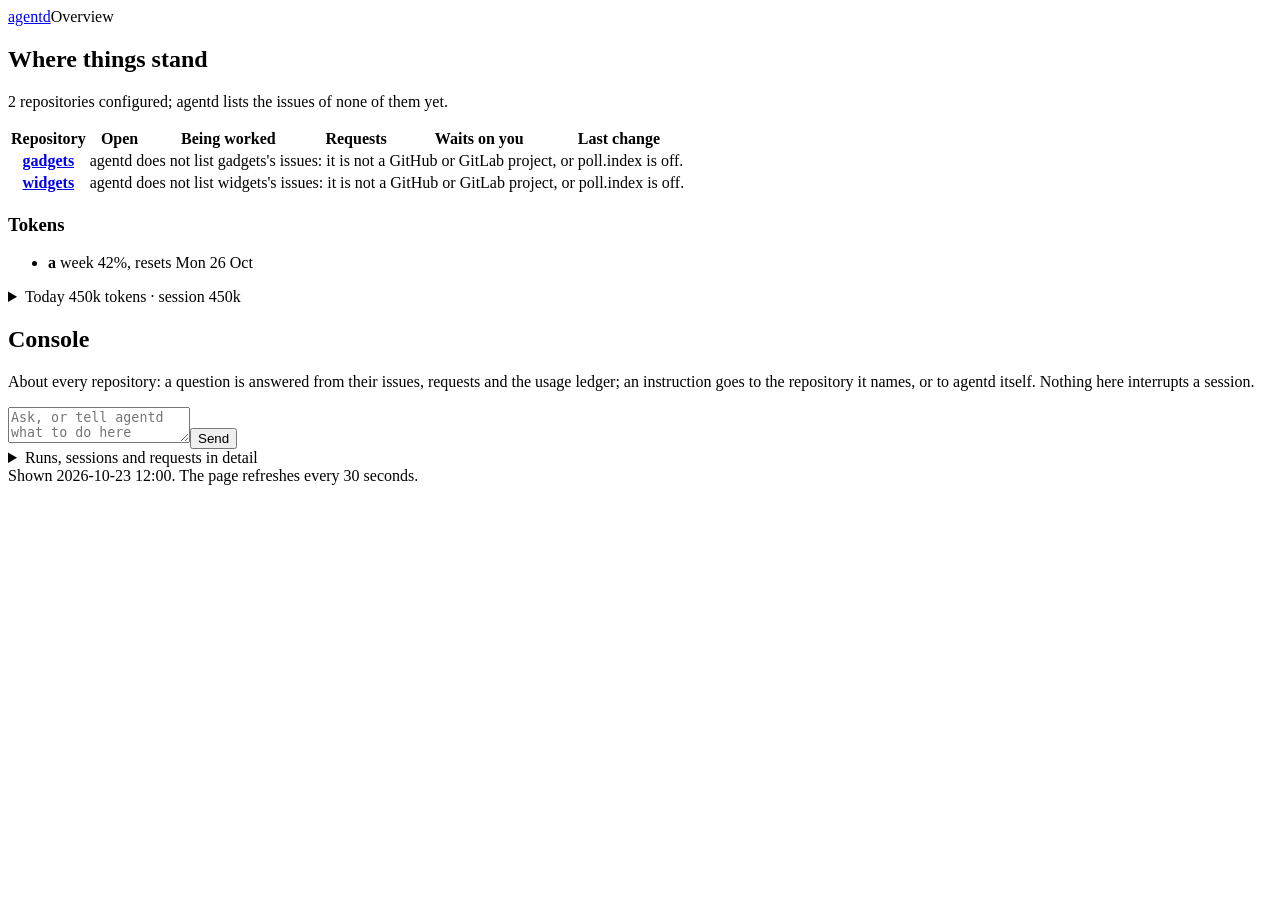
==== testdata/ui/index.html @ 37687d59 "#69 E the console box at each level: the same box on the home, repository and issue pages, posting w" ====
<!doctype html>
<html lang="en">
<head>
<meta charset="utf-8">
<meta name="viewport" content="width=device-width, initial-scale=1">
<title>Overview</title>
<link rel="stylesheet" href="/ui.css">
<script src="/ui.js" defer></script>
</head>
<body>
<header class="topbar"><a class="brand" href="/">agentd</a><span class="topbar-title">Overview</span></header>
<main>

<section id="home" data-refresh aria-labelledby="home-h"><h2 id="home-h" class="visually-hidden">Where things stand</h2>
<p class="state-sentence">2 repositories configured; agentd lists the issues of none of them yet.</p>
<table class="home-table"><thead><tr><th scope="col">Repository</th><th scope="col">Open</th><th scope="col">Being worked</th><th scope="col">Requests</th><th scope="col">Waits on you</th><th scope="col">Last change</th></tr></thead>
<tbody><tr><th scope="row"><a href="/repo/gadgets">gadgets</a></th><td colspan="5" class="muted">agentd does not list gadgets&#39;s issues: it is not a GitHub or GitLab project, or poll.index is off.</td></tr><tr><th scope="row"><a href="/repo/widgets">widgets</a></th><td colspan="5" class="muted">agentd does not list widgets&#39;s issues: it is not a GitHub or GitLab project, or poll.index is off.</td></tr></tbody></table>
<div class="meter" aria-label="Token meter"><h3>Tokens</h3>
<ul class="meter-accounts"><li><strong>a</strong> week 42%, resets Mon 26 Oct</li></ul>
<details class="meter-today" data-key="home-today"><summary>Today 450k tokens · session 450k</summary>
<div class="meter-split"><div><h4>By kind</h4><ul><li>session 450k</li></ul></div>
<div><h4>By repository</h4><ul><li>widgets 450k</li></ul></div>
<div><h4>By session</h4><ul><li>w17 450k</li></ul></div></div></details>
</div>
</section>
<section class="console-box" id="console-box" data-refresh aria-labelledby="console-h"><h2 id="console-h">Console</h2>
<p class="muted">About every repository: a question is answered from their issues, requests and the usage ledger; an instruction goes to the repository it names, or to agentd itself. Nothing here interrupts a session.</p>

<form method="post" action="/reply" enctype="multipart/form-data"><input type="hidden" name="token" value="abababababababababababababababababababababababababababababababab"><input type="hidden" name="back" value="/"><input type="hidden" name="src" value="night"><input type="hidden" name="repository" value=""><input type="hidden" name="scope" value="home">
<div class="composer-row"><textarea name="text" rows="2" maxlength="4000" aria-label="Your message" required placeholder="Ask, or tell agentd what to do here"></textarea><button type="submit">Send</button></div></form>
</section>
<details class="home-detail" data-key="home-detail"><summary>Runs, sessions and requests in detail</summary>
<section id="runs" class="runs" data-refresh aria-label="Runs">
<ul class="chips"><li class="chip">
<strong>night</strong> <span class="badge mode-live">live</span>
<span class="meta">started 6h · spent 450k of 5.0M</span>
</li><li class="chip">
<strong>coord</strong> <span class="badge mode-live">live</span>
<span class="meta">started 6h</span>
</li><li class="chip account chip-over">
<strong>a</strong> <span class="badge state-working">room</span>
<span class="meta">5h 30% · week 42% until 2026-10-26 12:00 · read 5m</span>
<div class="usage"><svg class="spark" viewBox="0 0 120 24" width="120" height="24" role="img" aria-label="weekly percent this week"><line class="spark-limit" x1="0" x2="120" y1="2.4" y2="2.4"/><path d="M67.7 14.6 L68.2 14.4 L68.5 13.9"/></svg>
<span class="meta">today 450k · week 450k · 75k/h over 6h (&#43;2.77%/h) · at reset 241% <span class="badge alert">over 90%</span></span>
<details class="usage-split" data-key="usage-a"><summary>what used it this week</summary><ul class="meta"><li>w17 450k</li></ul></details></div>
</li></ul>
</section>
<section id="needs" data-refresh aria-labelledby="needs-h">
<h2 id="needs-h">Needs you <span class="count">4</span></h2>
<article class="card need need-decision">
<header class="card-head">
<span class="badge kind-decision">blocking</span>
<a class="session" href="/session/night/s-blocked">s-blocked</a>
<span class="muted">widgets · waiting 2h</span>
</header>

<div class="question md"><p>Which &lt;b&gt;colour&lt;/b&gt;?</p>
</div>
<div class="context md"><p>&lt;/pre&gt;&lt;script&gt;y()&lt;/script&gt;</p>
</div>
<dl class="facts">


<dt>Recommended</dt><dd>b</dd>
</dl>
<form class="answer" method="post" action="/answer"><input type="hidden" name="token" value="abababababababababababababababababababababababababababababababab"><input type="hidden" name="back" value="/"><input type="hidden" name="src" value="night"><input type="hidden" name="session" value="s-blocked"><input type="hidden" name="id" value="Q1">
<div class="choices"><button type="submit" name="choice" value="a"><span class="option-label">Blue</span><span class="option-note">old logo</span></button><button type="submit" name="choice" value="b" class="recommended"><span class="option-label">Green</span><span class="option-note">new guide</span></button></div>

</form>
<details class="own-words" data-key="night-s-blocked-Q1-own"><summary>Answer in your own words</summary>
<form class="answer" method="post" action="/answer"><input type="hidden" name="token" value="abababababababababababababababababababababababababababababababab"><input type="hidden" name="back" value="/"><input type="hidden" name="src" value="night"><input type="hidden" name="session" value="s-blocked"><input type="hidden" name="id" value="Q1">
<textarea name="other" rows="2" maxlength="2000" aria-label="Your own words" required></textarea>
<p class="muted">Your own words reach the session but do not settle the decision.</p><div class="choices"><button type="submit">Send</button></div></form></details>


</article><article class="card need need-decision">
<header class="card-head">
<span class="badge kind-decision">blocking</span>
<a class="session" href="/session/night/txt1">txt1</a>
<span class="muted">widgets · waiting 45m</span>
</header>

<div class="question md"><p>the Questions in STATUS.md</p>
</div>
<div class="context md"><p>Which colour should the <strong>logo</strong> be?</p>
</div>

<form class="answer" method="post" action="/answer"><input type="hidden" name="token" value="abababababababababababababababababababababababababababababababab"><input type="hidden" name="back" value="/"><input type="hidden" name="src" value="night"><input type="hidden" name="session" value="txt1"><input type="hidden" name="id" value="status-920d6f4df245">
<textarea name="text" rows="3" maxlength="2000" aria-label="Your answer" required></textarea><div class="choices"><button type="submit">Answer</button></div>
</form>



</article><article class="card need need-usage-limited">
<header class="card-head">
<span class="badge kind-usage-limited">usage-limited</span>
<a class="session" href="/session/coord/lim1">lim1</a>
<span class="muted">widgets · waiting 40m</span>
</header>
<div class="md"><p>usage limit until 14:00</p>
</div>
</article><article class="card need need-decision">
<header class="card-head">
<span class="badge kind-decision">decision</span>
<a class="session" href="/session/coord/g1">g1</a>
<span class="muted">gadgets · waiting 25m</span>
</header>

<div class="question md"><p>Release gadgets 2.0?</p>
</div>

<dl class="facts">
<dt>Why</dt><dd>the changelog is ready</dd>


</dl>
<form class="answer" method="post" action="/answer"><input type="hidden" name="token" value="abababababababababababababababababababababababababababababababab"><input type="hidden" name="back" value="/"><input type="hidden" name="src" value="coord"><input type="hidden" name="session" value="g1"><input type="hidden" name="id" value="Q1">
<div class="choices"><button type="submit" name="answer" value="yes">Yes</button><button type="submit" name="answer" value="no">No</button></div>

</form>
<details class="own-words" data-key="coord-g1-Q1-own"><summary>Answer in your own words</summary>
<form class="answer" method="post" action="/answer"><input type="hidden" name="token" value="abababababababababababababababababababababababababababababababab"><input type="hidden" name="back" value="/"><input type="hidden" name="src" value="coord"><input type="hidden" name="session" value="g1"><input type="hidden" name="id" value="Q1">
<textarea name="other" rows="2" maxlength="2000" aria-label="Your own words" required></textarea>
<p class="muted">Your own words reach the session but do not settle the decision.</p><div class="choices"><button type="submit">Send</button></div></form></details>


</article>
</section>
<section id="repos" data-refresh aria-labelledby="repos-h">
<h2 id="repos-h">Repositories</h2>
<article class="card repo">
<header class="card-head"><h3>widgets</h3><span class="badge alert">3 need you</span><a class="console-link" href="/console/widgets">Console</a></header>
<ul class="rows"><li class="row">
<a class="session" href="/session/coord/lim1">lim1</a>
<span class="badge state-usage-limited">usage-limited</span>

<span class="meta"></span>
</li><li class="row">
<a class="session" href="/session/night/quiet1">quiet1</a>
<span class="badge state-working">working</span>

<span class="meta"></span>
</li><li class="row">
<a class="session" href="/session/night/s-blocked">s-blocked</a>
<span class="badge state-idle">idle</span>

<span class="meta"></span>
</li><li class="row">
<a class="session" href="/session/night/txt1">txt1</a>
<span class="badge state-blocked-on-owner">blocked-on-owner</span>

<span class="meta"></span>
</li><li class="row">
<a class="session" href="/session/night/w17">w17</a>
<span class="badge state-working">working</span>
<span class="head">Widgets blue &#34;&gt;&lt;b&gt;bold&lt;/b&gt;</span>
<span class="meta">context 120k · spent 450k · turn 20m</span>
</li><li class="row">
<a class="session" href="/session/night/w18">w18</a>
<span class="badge state-working">working</span>

<span class="meta"></span>
</li></ul>
<h4>Open requests</h4><ul class="rows"><li class="row">
<a href="https://gitlab.example/example-org/widgets/-/merge_requests/9" rel="noreferrer">!9</a>
<span class="badge ci-pending">CI pending</span>
<span class="meta">by contributor-c · open discussion</span>
</li></ul>
<details class="items" data-key="widgets-night-items"><summary>1 new item</summary>
<form method="post" action="/seen"><input type="hidden" name="token" value="abababababababababababababababababababababababababababababababab"><input type="hidden" name="back" value="/"><input type="hidden" name="src" value="night"><ul class="rows"><li class="row"><label><input type="checkbox" name="id" value="gitlab/example-org/widgets#19" checked> <span class="badge">issue</span> <a href="https://gitlab.example/example-org/widgets/-/issues/19" rel="noreferrer">&lt;iframe src=x&gt;</a></label></li></ul>
<div class="choices"><button type="submit">Mark the ticked items seen</button></div></form></details>
<details class="finished" data-key="widgets-finished"><summary>1 finished</summary><ul class="rows"><li class="row">
<a class="session" href="/session/night/done1">done1</a>
<span class="badge state-done">done</span>

<span class="meta"></span>
</li></ul></details>
</article><article class="card repo">
<header class="card-head"><h3>gadgets</h3><span class="badge alert">1 needs you</span><a class="console-link" href="/console/gadgets">Console</a></header>
<ul class="rows"><li class="row">
<a class="session" href="/session/coord/g1">g1</a>
<span class="badge state-working">working</span>

<span class="meta"></span>
</li></ul>



</article>
</section>

</details>
</main>
<footer class="foot muted">Shown 2026-10-23 12:00. The page refreshes every 30 seconds.</footer>
</body>
</html>
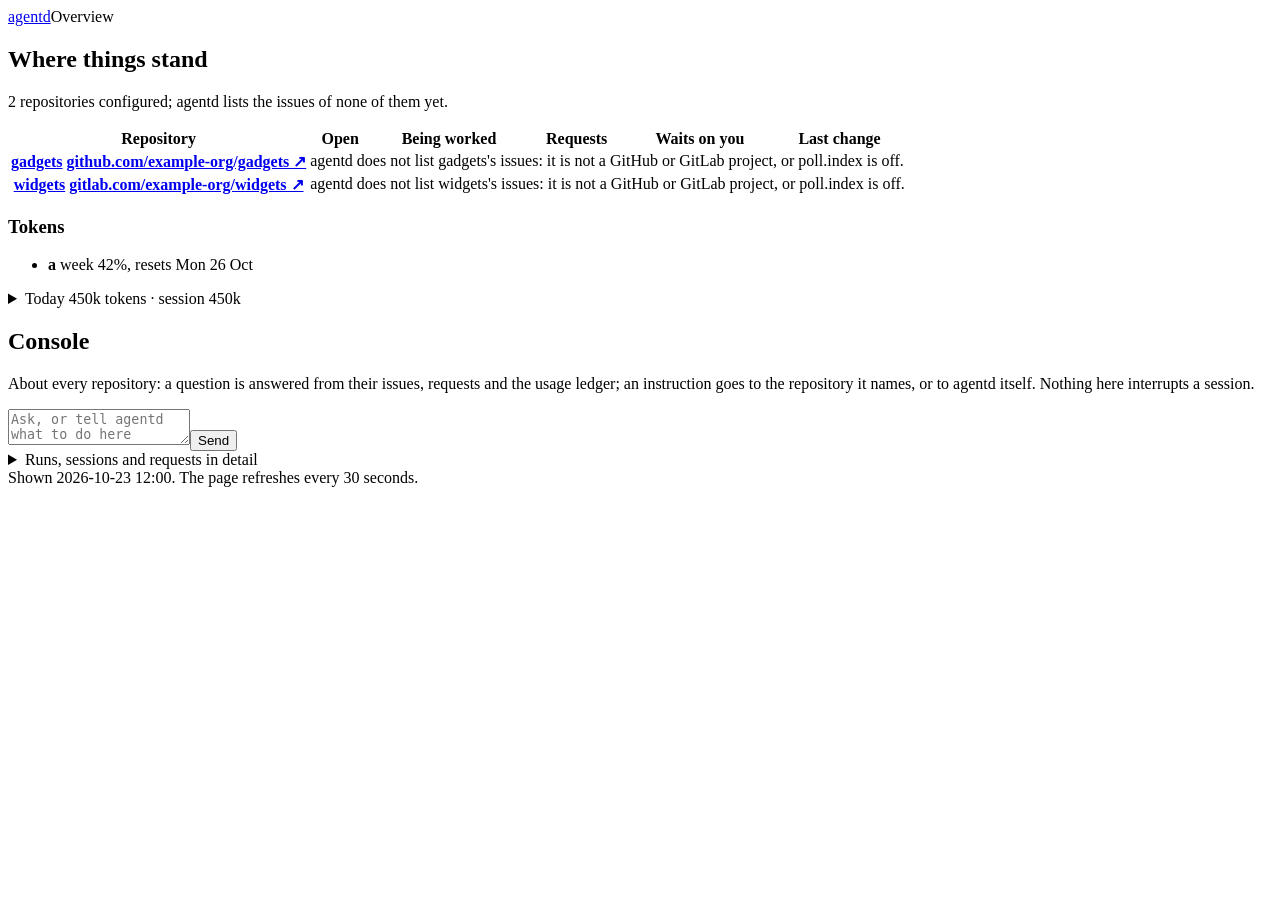
==== commit d5fde76c: "#69 G forge links: an issue's or a request's number opens it on its forge in a new tab, the title ag" ====
--- a/testdata/ui/index.html
+++ b/testdata/ui/index.html
@@ -14,7 +14,7 @@
 <section id="home" data-refresh aria-labelledby="home-h"><h2 id="home-h" class="visually-hidden">Where things stand</h2>
 <p class="state-sentence">2 repositories configured; agentd lists the issues of none of them yet.</p>
 <table class="home-table"><thead><tr><th scope="col">Repository</th><th scope="col">Open</th><th scope="col">Being worked</th><th scope="col">Requests</th><th scope="col">Waits on you</th><th scope="col">Last change</th></tr></thead>
-<tbody><tr><th scope="row"><a href="/repo/gadgets">gadgets</a></th><td colspan="5" class="muted">agentd does not list gadgets&#39;s issues: it is not a GitHub or GitLab project, or poll.index is off.</td></tr><tr><th scope="row"><a href="/repo/widgets">widgets</a></th><td colspan="5" class="muted">agentd does not list widgets&#39;s issues: it is not a GitHub or GitLab project, or poll.index is off.</td></tr></tbody></table>
+<tbody><tr><th scope="row"><a href="/repo/gadgets">gadgets</a> <a class="forge-link" href="https://github.com/example-org/gadgets" target="_blank" rel="noopener" title="Open on its forge">github.com/example-org/gadgets ↗</a></th><td colspan="5" class="muted">agentd does not list gadgets&#39;s issues: it is not a GitHub or GitLab project, or poll.index is off.</td></tr><tr><th scope="row"><a href="/repo/widgets">widgets</a> <a class="forge-link" href="https://gitlab.com/example-org/widgets" target="_blank" rel="noopener" title="Open on its forge">gitlab.com/example-org/widgets ↗</a></th><td colspan="5" class="muted">agentd does not list widgets&#39;s issues: it is not a GitHub or GitLab project, or poll.index is off.</td></tr></tbody></table>
 <div class="meter" aria-label="Token meter"><h3>Tokens</h3>
 <ul class="meter-accounts"><li><strong>a</strong> week 42%, resets Mon 26 Oct</li></ul>
 <details class="meter-today" data-key="home-today"><summary>Today 450k tokens · session 450k</summary>
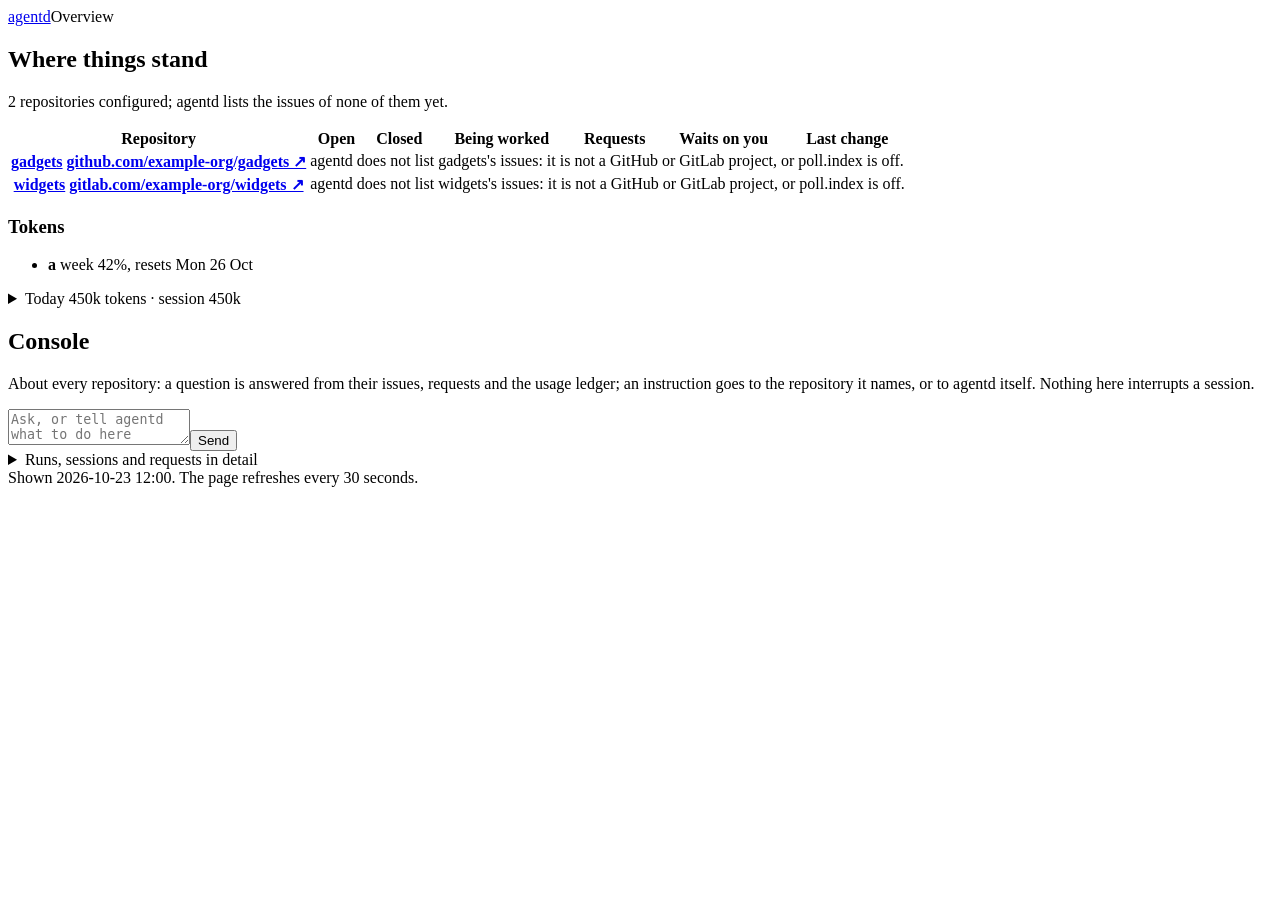
==== commit e14e6fda: "#93: the issue browser: open and closed lists, owner-set priority, umbrellas A repository page now l" ====
--- a/testdata/ui/index.html
+++ b/testdata/ui/index.html
@@ -13,8 +13,8 @@
 
 <section id="home" data-refresh aria-labelledby="home-h"><h2 id="home-h" class="visually-hidden">Where things stand</h2>
 <p class="state-sentence">2 repositories configured; agentd lists the issues of none of them yet.</p>
-<table class="home-table"><thead><tr><th scope="col">Repository</th><th scope="col">Open</th><th scope="col">Being worked</th><th scope="col">Requests</th><th scope="col">Waits on you</th><th scope="col">Last change</th></tr></thead>
-<tbody><tr><th scope="row"><a href="/repo/gadgets">gadgets</a> <a class="forge-link" href="https://github.com/example-org/gadgets" target="_blank" rel="noopener" title="Open on its forge">github.com/example-org/gadgets ↗</a></th><td colspan="5" class="muted">agentd does not list gadgets&#39;s issues: it is not a GitHub or GitLab project, or poll.index is off.</td></tr><tr><th scope="row"><a href="/repo/widgets">widgets</a> <a class="forge-link" href="https://gitlab.com/example-org/widgets" target="_blank" rel="noopener" title="Open on its forge">gitlab.com/example-org/widgets ↗</a></th><td colspan="5" class="muted">agentd does not list widgets&#39;s issues: it is not a GitHub or GitLab project, or poll.index is off.</td></tr></tbody></table>
+<table class="home-table"><thead><tr><th scope="col">Repository</th><th scope="col">Open</th><th scope="col">Closed</th><th scope="col">Being worked</th><th scope="col">Requests</th><th scope="col">Waits on you</th><th scope="col">Last change</th></tr></thead>
+<tbody><tr><th scope="row"><a href="/repo/gadgets">gadgets</a> <a class="forge-link" href="https://github.com/example-org/gadgets" target="_blank" rel="noopener" title="Open on its forge">github.com/example-org/gadgets ↗</a></th><td colspan="6" class="muted">agentd does not list gadgets&#39;s issues: it is not a GitHub or GitLab project, or poll.index is off.</td></tr><tr><th scope="row"><a href="/repo/widgets">widgets</a> <a class="forge-link" href="https://gitlab.com/example-org/widgets" target="_blank" rel="noopener" title="Open on its forge">gitlab.com/example-org/widgets ↗</a></th><td colspan="6" class="muted">agentd does not list widgets&#39;s issues: it is not a GitHub or GitLab project, or poll.index is off.</td></tr></tbody></table>
 <div class="meter" aria-label="Token meter"><h3>Tokens</h3>
 <ul class="meter-accounts"><li><strong>a</strong> week 42%, resets Mon 26 Oct</li></ul>
 <details class="meter-today" data-key="home-today"><summary>Today 450k tokens · session 450k</summary>
@@ -45,6 +45,16 @@
 <details class="usage-split" data-key="usage-a"><summary>what used it this week</summary><ul class="meta"><li>w17 450k</li></ul></details></div>
 </li></ul>
 </section>
+<section id="digest" data-refresh aria-labelledby="digest-h">
+<h2 id="digest-h">Waiting on you, oldest first <span class="count">3</span></h2>
+<ul class="rows"><li class="row digest-decision"><span class="badge">decision</span> <strong>widgets</strong>: <a href="/console/widgets-console#e-f21f073fafbb">Which &lt;b&gt;colour&lt;/b&gt;?</a>
+<span class="meta">Recommended: b</span>
+<span class="meta">waited 2h</span></li><li class="row digest-decision"><span class="badge">decision</span> <strong>widgets</strong>: <a href="/console/widgets-console#e-d060bd00aa7e">the Questions in STATUS.md</a>
+
+<span class="meta">waited 45m</span></li><li class="row digest-decision"><span class="badge">decision</span> <strong>gadgets</strong>: <a href="/console/gadgets#e-7e0e0674b5bc">Release gadgets 2.0?</a>
+
+<span class="meta">waited 25m</span></li></ul>
+</section>
 <section id="needs" data-refresh aria-labelledby="needs-h">
 <h2 id="needs-h">Needs you <span class="count">4</span></h2>
 <article class="card need need-decision">
@@ -152,7 +162,7 @@
 <span class="meta"></span>
 </li><li class="row">
 <a class="session" href="/session/night/w17">w17</a>
-<span class="badge state-working">working</span>
+<span class="badge state-stale">stale</span>
 <span class="head">Widgets blue &#34;&gt;&lt;b&gt;bold&lt;/b&gt;</span>
 <span class="meta">context 120k · spent 450k · turn 20m</span>
 </li><li class="row">
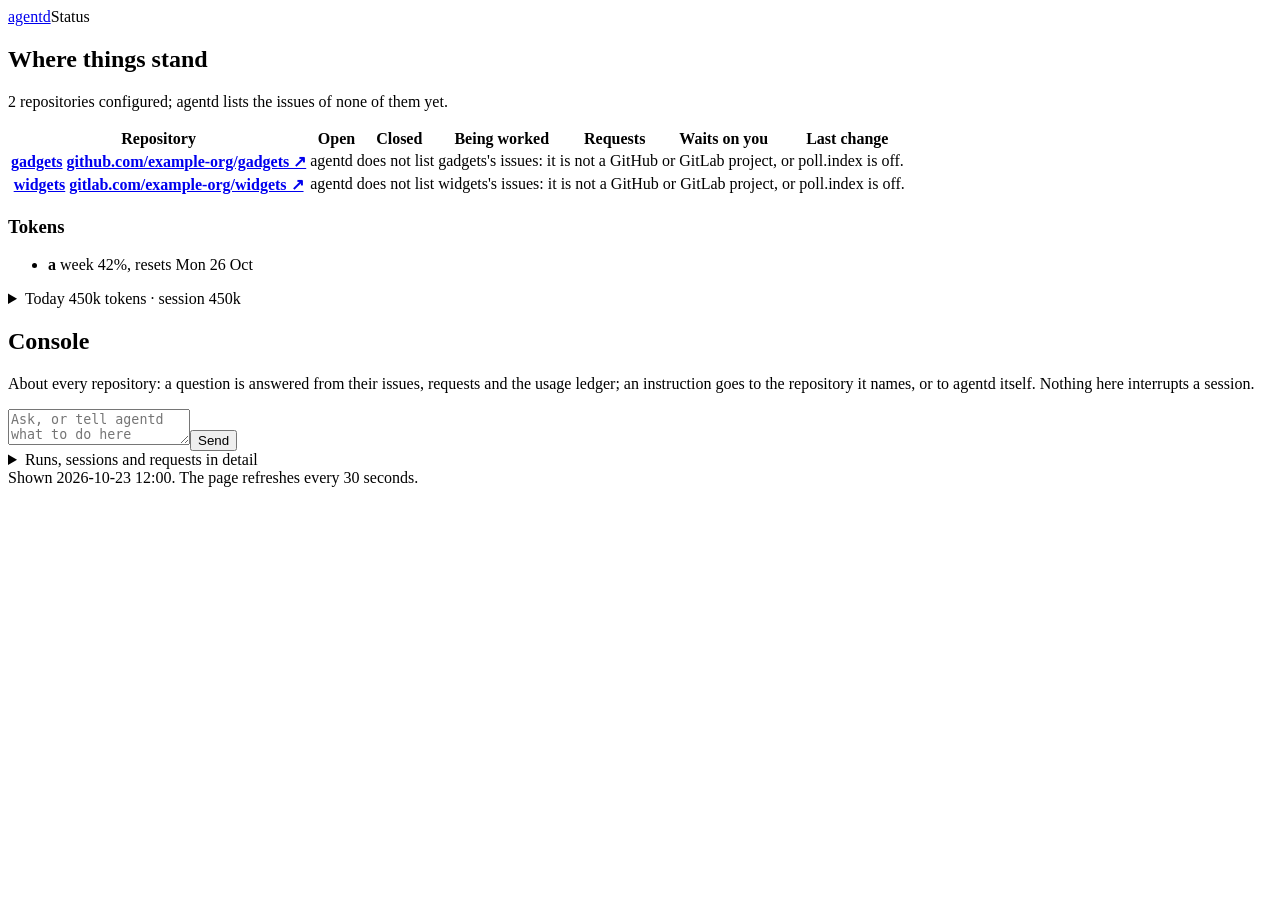
==== commit e41195af: "#94: a repository page is a live Claude Code session, its tokens and its issues Home lists the repos" ====
--- a/testdata/ui/index.html
+++ b/testdata/ui/index.html
@@ -3,12 +3,12 @@
 <head>
 <meta charset="utf-8">
 <meta name="viewport" content="width=device-width, initial-scale=1">
-<title>Overview</title>
+<title>Status</title>
 <link rel="stylesheet" href="/ui.css">
 <script src="/ui.js" defer></script>
 </head>
 <body>
-<header class="topbar"><a class="brand" href="/">agentd</a><span class="topbar-title">Overview</span></header>
+<header class="topbar"><a class="brand" href="/">agentd</a><span class="topbar-title">Status</span></header>
 <main>
 
 <section id="home" data-refresh aria-labelledby="home-h"><h2 id="home-h" class="visually-hidden">Where things stand</h2>
@@ -26,7 +26,7 @@
 <section class="console-box" id="console-box" data-refresh aria-labelledby="console-h"><h2 id="console-h">Console</h2>
 <p class="muted">About every repository: a question is answered from their issues, requests and the usage ledger; an instruction goes to the repository it names, or to agentd itself. Nothing here interrupts a session.</p>
 
-<form method="post" action="/reply" enctype="multipart/form-data"><input type="hidden" name="token" value="abababababababababababababababababababababababababababababababab"><input type="hidden" name="back" value="/"><input type="hidden" name="src" value="night"><input type="hidden" name="repository" value=""><input type="hidden" name="scope" value="home">
+<form method="post" action="/reply" enctype="multipart/form-data"><input type="hidden" name="token" value="abababababababababababababababababababababababababababababababab"><input type="hidden" name="back" value="/status"><input type="hidden" name="src" value="night"><input type="hidden" name="repository" value=""><input type="hidden" name="scope" value="home">
 <div class="composer-row"><textarea name="text" rows="2" maxlength="4000" aria-label="Your message" required placeholder="Ask, or tell agentd what to do here"></textarea><button type="submit">Send</button></div></form>
 </section>
 <details class="home-detail" data-key="home-detail"><summary>Runs, sessions and requests in detail</summary>
@@ -73,12 +73,12 @@
 
 <dt>Recommended</dt><dd>b</dd>
 </dl>
-<form class="answer" method="post" action="/answer"><input type="hidden" name="token" value="abababababababababababababababababababababababababababababababab"><input type="hidden" name="back" value="/"><input type="hidden" name="src" value="night"><input type="hidden" name="session" value="s-blocked"><input type="hidden" name="id" value="Q1">
+<form class="answer" method="post" action="/answer"><input type="hidden" name="token" value="abababababababababababababababababababababababababababababababab"><input type="hidden" name="back" value="/status"><input type="hidden" name="src" value="night"><input type="hidden" name="session" value="s-blocked"><input type="hidden" name="id" value="Q1">
 <div class="choices"><button type="submit" name="choice" value="a"><span class="option-label">Blue</span><span class="option-note">old logo</span></button><button type="submit" name="choice" value="b" class="recommended"><span class="option-label">Green</span><span class="option-note">new guide</span></button></div>
 
 </form>
 <details class="own-words" data-key="night-s-blocked-Q1-own"><summary>Answer in your own words</summary>
-<form class="answer" method="post" action="/answer"><input type="hidden" name="token" value="abababababababababababababababababababababababababababababababab"><input type="hidden" name="back" value="/"><input type="hidden" name="src" value="night"><input type="hidden" name="session" value="s-blocked"><input type="hidden" name="id" value="Q1">
+<form class="answer" method="post" action="/answer"><input type="hidden" name="token" value="abababababababababababababababababababababababababababababababab"><input type="hidden" name="back" value="/status"><input type="hidden" name="src" value="night"><input type="hidden" name="session" value="s-blocked"><input type="hidden" name="id" value="Q1">
 <textarea name="other" rows="2" maxlength="2000" aria-label="Your own words" required></textarea>
 <p class="muted">Your own words reach the session but do not settle the decision.</p><div class="choices"><button type="submit">Send</button></div></form></details>
 
@@ -95,7 +95,7 @@
 <div class="context md"><p>Which colour should the <strong>logo</strong> be?</p>
 </div>
 
-<form class="answer" method="post" action="/answer"><input type="hidden" name="token" value="abababababababababababababababababababababababababababababababab"><input type="hidden" name="back" value="/"><input type="hidden" name="src" value="night"><input type="hidden" name="session" value="txt1"><input type="hidden" name="id" value="status-920d6f4df245">
+<form class="answer" method="post" action="/answer"><input type="hidden" name="token" value="abababababababababababababababababababababababababababababababab"><input type="hidden" name="back" value="/status"><input type="hidden" name="src" value="night"><input type="hidden" name="session" value="txt1"><input type="hidden" name="id" value="status-920d6f4df245">
 <textarea name="text" rows="3" maxlength="2000" aria-label="Your answer" required></textarea><div class="choices"><button type="submit">Answer</button></div>
 </form>
 
@@ -124,12 +124,12 @@
 
 
 </dl>
-<form class="answer" method="post" action="/answer"><input type="hidden" name="token" value="abababababababababababababababababababababababababababababababab"><input type="hidden" name="back" value="/"><input type="hidden" name="src" value="coord"><input type="hidden" name="session" value="g1"><input type="hidden" name="id" value="Q1">
+<form class="answer" method="post" action="/answer"><input type="hidden" name="token" value="abababababababababababababababababababababababababababababababab"><input type="hidden" name="back" value="/status"><input type="hidden" name="src" value="coord"><input type="hidden" name="session" value="g1"><input type="hidden" name="id" value="Q1">
 <div class="choices"><button type="submit" name="answer" value="yes">Yes</button><button type="submit" name="answer" value="no">No</button></div>
 
 </form>
 <details class="own-words" data-key="coord-g1-Q1-own"><summary>Answer in your own words</summary>
-<form class="answer" method="post" action="/answer"><input type="hidden" name="token" value="abababababababababababababababababababababababababababababababab"><input type="hidden" name="back" value="/"><input type="hidden" name="src" value="coord"><input type="hidden" name="session" value="g1"><input type="hidden" name="id" value="Q1">
+<form class="answer" method="post" action="/answer"><input type="hidden" name="token" value="abababababababababababababababababababababababababababababababab"><input type="hidden" name="back" value="/status"><input type="hidden" name="src" value="coord"><input type="hidden" name="session" value="g1"><input type="hidden" name="id" value="Q1">
 <textarea name="other" rows="2" maxlength="2000" aria-label="Your own words" required></textarea>
 <p class="muted">Your own words reach the session but do not settle the decision.</p><div class="choices"><button type="submit">Send</button></div></form></details>
 
@@ -177,7 +177,7 @@
 <span class="meta">by contributor-c · open discussion</span>
 </li></ul>
 <details class="items" data-key="widgets-night-items"><summary>1 new item</summary>
-<form method="post" action="/seen"><input type="hidden" name="token" value="abababababababababababababababababababababababababababababababab"><input type="hidden" name="back" value="/"><input type="hidden" name="src" value="night"><ul class="rows"><li class="row"><label><input type="checkbox" name="id" value="gitlab/example-org/widgets#19" checked> <span class="badge">issue</span> <a href="https://gitlab.example/example-org/widgets/-/issues/19" rel="noreferrer">&lt;iframe src=x&gt;</a></label></li></ul>
+<form method="post" action="/seen"><input type="hidden" name="token" value="abababababababababababababababababababababababababababababababab"><input type="hidden" name="back" value="/status"><input type="hidden" name="src" value="night"><ul class="rows"><li class="row"><label><input type="checkbox" name="id" value="gitlab/example-org/widgets#19" checked> <span class="badge">issue</span> <a href="https://gitlab.example/example-org/widgets/-/issues/19" rel="noreferrer">&lt;iframe src=x&gt;</a></label></li></ul>
 <div class="choices"><button type="submit">Mark the ticked items seen</button></div></form></details>
 <details class="finished" data-key="widgets-finished"><summary>1 finished</summary><ul class="rows"><li class="row">
 <a class="session" href="/session/night/done1">done1</a>
